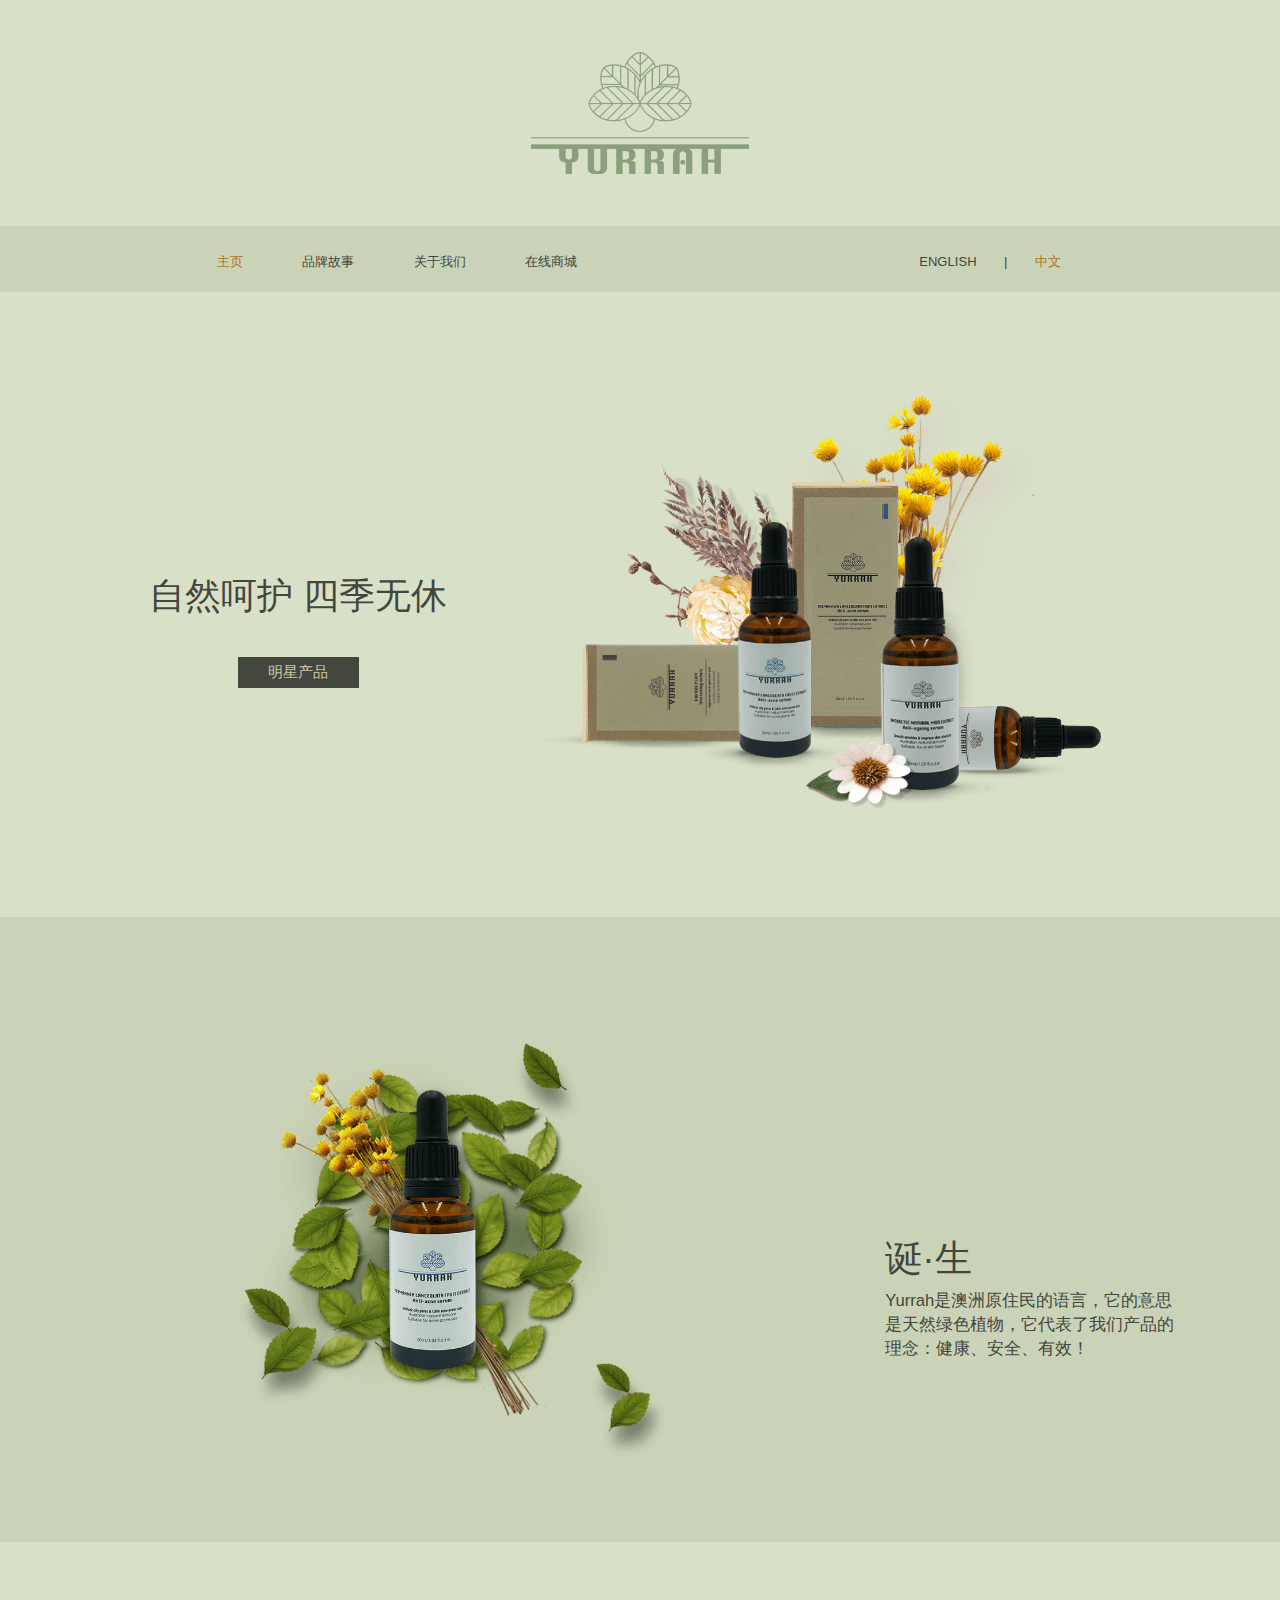
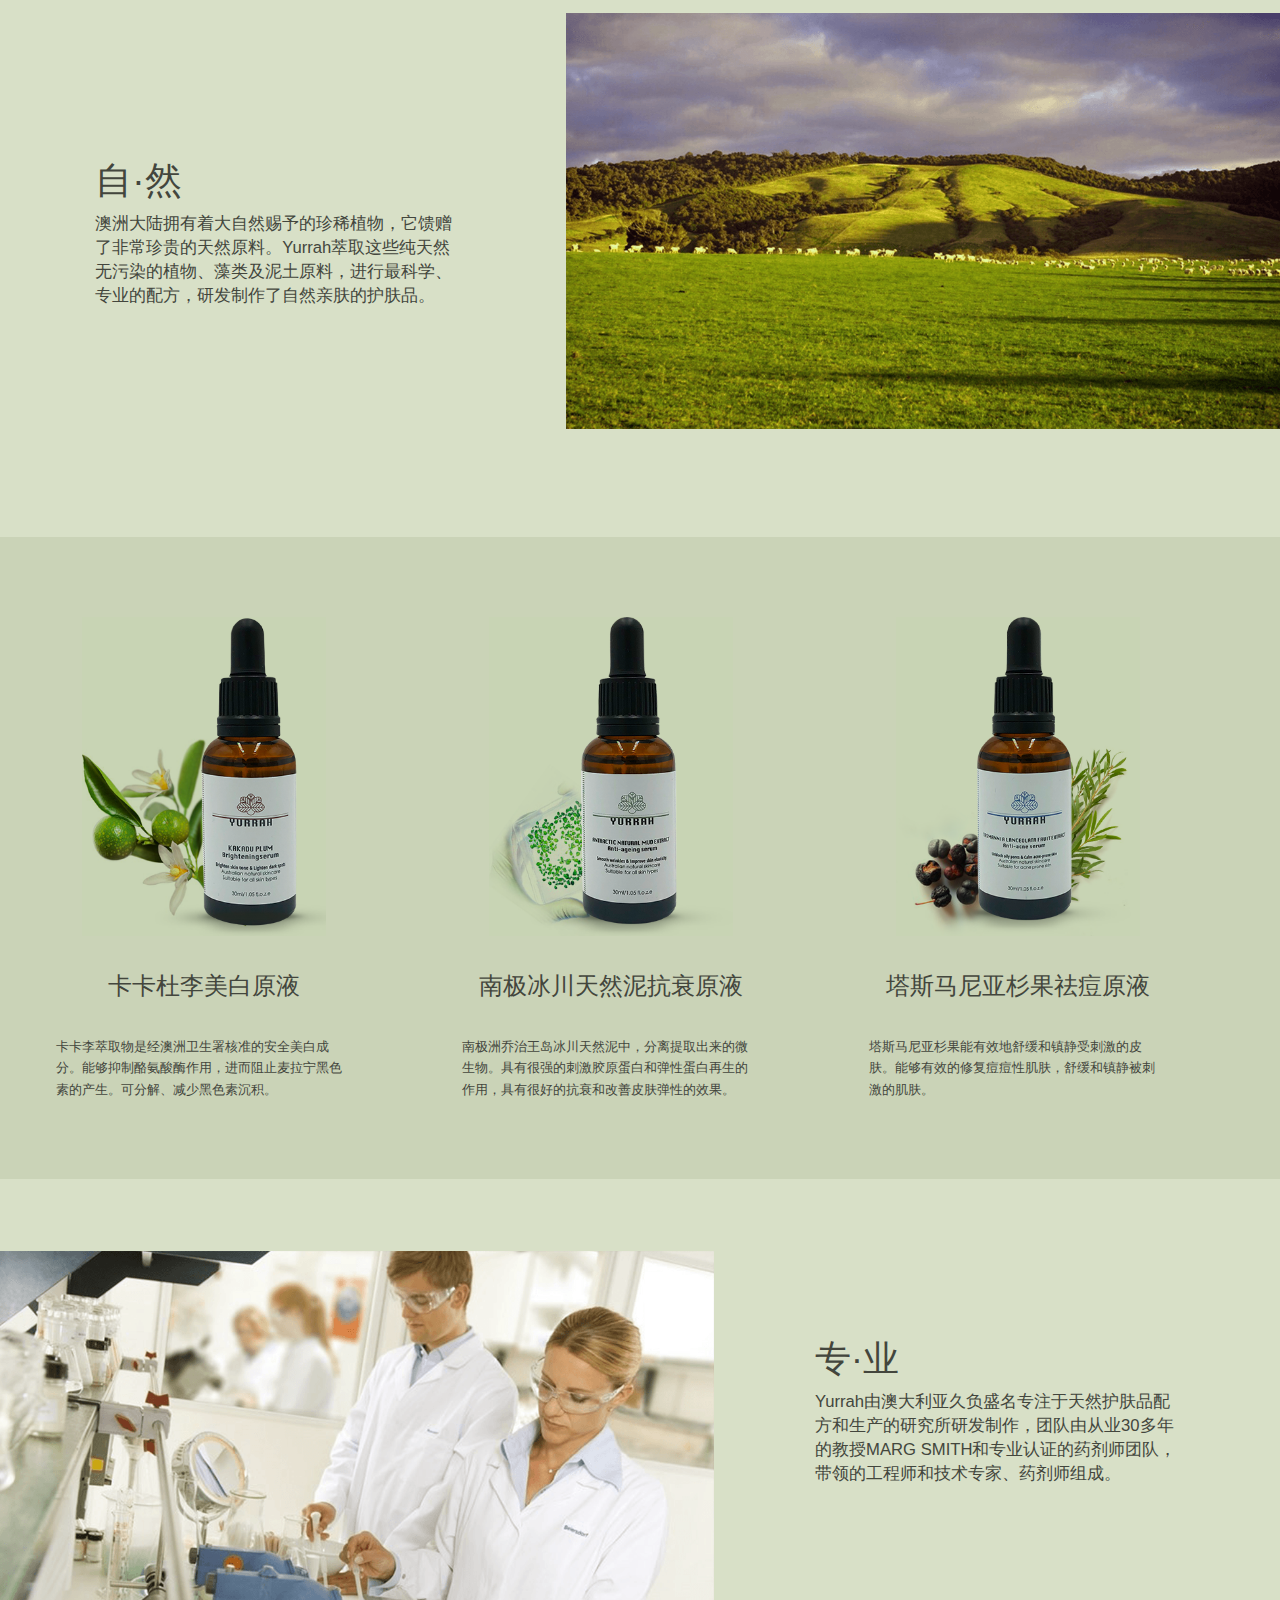
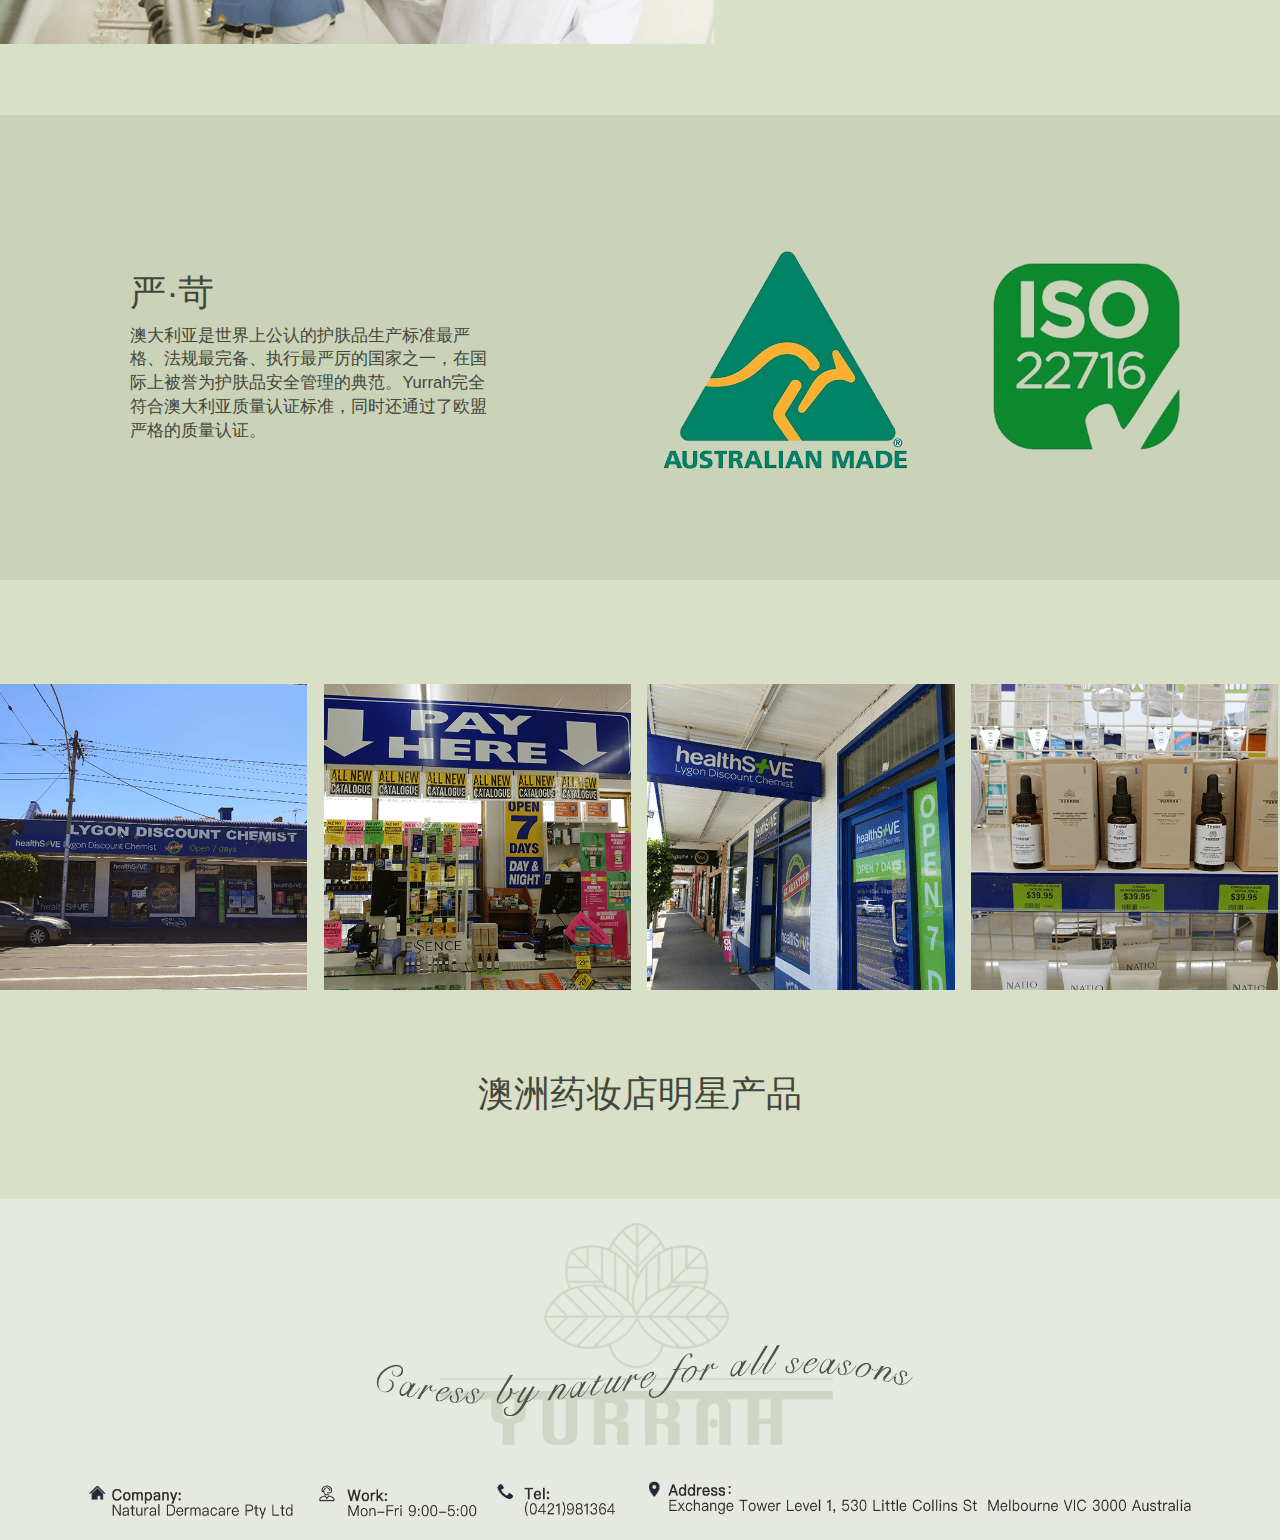
==== cn/index.html @ 92153300 "init" ====
<!DOCTYPE html>
<html lang="zh">
<head>
  <meta charset="UTF-8">
  <meta name="viewport" content="width=device-width, initial-scale=1, user-scalable=yes" />
  <title>Yurrah: 源自澳洲的天然护肤品牌</title>
  <link rel="stylesheet" href="../assets/home.css"></link>
  <script src="../assets/rem.js"></script>
</head>
<body>
  <div class="wrap home">
    <div class="home-logo" >
      <img src="../assets/home/logo-top.png" alt="">
    </div>
    <div class="section section-1" id="sticker">
      <script src="../assets/menu.js"></script>
    </div>
    <div class="section section-2">
      <img class="abs" src="../assets/home/1.png" alt="">
      <div class="text abs">
        <p class="desc">自然呵护 四季无休</p>
        <a class="button" href="hot.html">明星产品</a>
      </div>
    </div>
    <div class="section section-3">
      <img class="abs" src="../assets/home/2.png" alt="">
      <div class="text abs">
        <p class="title">诞·生</p>
        <p class="desc">
        Yurrah是澳洲原住民的语言，它的意思是天然绿色植物，它代表了我们产品的理念：健康、安全、有效！ 
        </p>
      </div>
    </div>
    <div class="section section-4">
      <img class="abs" src="../assets/home/14.png" alt="">
      <div class="text abs">
        <p class="title">自·然</p>
        <p class="desc">澳洲大陆拥有着大自然赐予的珍稀植物，它馈赠了非常珍贵的天然原料。Yurrah萃取这些纯天然无污染的植物、藻类及泥土原料，进行最科学、专业的配方，研发制作了自然亲肤的护肤品。</p>
      </div>
    </div>
    <div class="section section-5">
      <table>
        <tr class="img">
          <td><img id="p1" src="../assets/home/3.png" alt=""></td>
          <td><img id="p2" src="../assets/home/4.png" alt=""></td>
          <td><img id="p3" src="../assets/home/5.png" alt=""></td>
        </tr>
        <tr class="title">
          <td>卡卡杜李美白原液</td>
          <td>南极冰川天然泥抗衰原液</td>
          <td>塔斯马尼亚杉果祛痘原液</td>
        </tr>
        <tr class="desc">
          <td>卡卡李萃取物是经澳洲卫生署核准的安全美白成分。能够抑制酪氨酸酶作用，进而阻止麦拉宁黑色素的产生。可分解、减少黑色素沉积。</td>
          <td>南极洲乔治王岛冰川天然泥中，分离提取出来的微生物。具有很强的刺激胶原蛋白和弹性蛋白再生的作用，具有很好的抗衰和改善皮肤弹性的效果。</td>
          <td>塔斯马尼亚杉果能有效地舒缓和镇静受刺激的皮肤。能够有效的修复痘痘性肌肤，舒缓和镇静被刺激的肌肤。</td>
        </tr>
      </table>
    </div>
    <div class="section section-7">
      <img class="abs" src="../assets/home/13.png" alt="">
      <div class="text abs">
        <p class="title">专·业</p>
        <p class="desc">Yurrah由澳大利亚久负盛名专注于天然护肤品配方和生产的研究所研发制作，团队由从业30多年的教授MARG SMITH和专业认证的药剂师团队，带领的工程师和技术专家、药剂师组成。</p>
      </div>
    </div>
    <div class="section section-8">
      <img class="abs img1" src="../assets/home/6.png" alt="">
      <img class="abs img2" src="../assets/home/7.png" alt="">
      <div class="text abs">
        <p class="title">严·苛</p>
        <p class="desc">澳大利亚是世界上公认的护肤品生产标准最严格、法规最完备、执行最严厉的国家之一，在国际上被誉为护肤品安全管理的典范。Yurrah完全符合澳大利亚质量认证标准，同时还通过了欧盟严格的质量认证。</p>
      </div>
    </div>
    <div class="section section-9">
      <div class="images">
        <img class="img1" src="../assets/home/8.png" alt="">
        <img class="img2" src="../assets/home/9.png" alt="">
        <img class="img3" src="../assets/home/10.png" alt="">
        <img class="img3" src="../assets/home/11.png" alt="">
      </div>
      <div class="desc">澳洲药妆店明星产品</div>
    </div>
    <div class="footer">
      <script src="../assets/foot.js"></script>
    </div>
  </div>
</body>
<script src="https://cdn.staticfile.org/jquery/3.3.1/jquery.min.js"></script>
<script src="../assets/sticky.js"></script>
<script>
  $(document).ready(function(){
    $("#sticker").sticky({topSpacing:0});
  });
</script> 
</html>
---- assets/home.css ----
@import url(./main.css);
/*! HOME */

.section-2 { height: 10.5rem; }
  .section-2 .text{ left: 2.51rem; top: 4.83rem; font-size: 0.6rem; line-height: 0.6rem; text-align: center; letter-spacing: 120%;}
  .en .section-2 .text{  font-size: 0.38rem; }
  .section-2 .button { display:inline-block; margin: 0.7rem auto; background:#43463D; width:2.02rem; height:0.52rem; color:#CBC7A7; font-size: 0.26rem; line-height:0.52rem; text-align: center}
  .section-2 img { height: 7.05rem; right: 3.0rem; top: 1.7rem;}

.section-3 { height: 10.5rem; background: #CAD3B7; }
  .section-3 .text { right: 1.6rem; bottom: 3rem; width: 5.03rem; height: 2.06rem; color:#43463D; }
  /* .en .section-3 .text { width: 4.44rem; } */
  .section-3 .desc { font-size: 0.28rem; line-height: 0.4rem;}
  .section-3 .title { font-size: 0.62rem; margin-bottom: 0.2rem; line-height:0.62rem;}
  .en .section-3 .title { font-size: 0.6rem; }
  .section-3 img { width: 7.2rem; left: 4rem; top: 2rem;}
  
.section-4 { height: 10rem;  }
  .section-4 .text { left: 1.6rem; bottom: 3.14rem; width: 6.2rem; height: 3.14rem; color:#43463D; }
  /* .en .section-4 .text { top: 1.2rem; } */
  .section-4 .desc { font-size: 0.28rem; line-height: 0.4rem;}
  .section-4 .title { font-size: 0.62rem; margin-bottom: 0.2rem; line-height:0.62rem;}
  .section-4 img { right:0; top: 1.2rem; width: 12rem;}
  
.section-5 { background: #CAD3B7; padding: 1rem 0;}
  .section-5 table { text-align: center}
  .section-5 td { width: 5rem; padding: 0.3rem 0.9rem; vertical-align: bottom;}
  .section-5 .title td { font-size:0.4rem; line-height:0.4rem; text-align:center; vertical-align:middle}
  .en .section-5 .title td { font-size:0.24rem; font-weight:bold; line-height:0.24rem; text-align:center; vertical-align:middle}
  .section-5 .desc { font-size:0.22rem; line-height:0.36rem; text-align:left;}
  .section-5 .desc td{ vertical-align: top;}
  .section-5 img { width: 4.1rem; }

.section-6 { height: 12rem; text-align: center; background: #E6E9DF}
  .section-6 .logo-down { width: 6.63rem; margin: 1rem auto;}
  .section-6 .bottom-bg { width:100%; bottom:0; left:0; }
  .section-6 .text { text-align:center; color: #E9ECE2; font-size: 0.26rem; line-height:0.26rem; width:100%; bottom: 0.3rem; }

.section-7 { height: 9rem;  }
  .section-7 .text { right: 1.6rem; bottom: 3.14rem; width: 6.21rem; height: 3.14rem; color:#43463D; }
  .section-7 .desc { font-size: 0.28rem; line-height: 0.4rem;}
  .section-7 .title { font-size: 0.6rem; margin-bottom: 0.2rem; line-height:0.62rem;}
  .section-7 img { left:0; top: 1.2rem; width: 12rem;}

.section-8 { height: 7.8rem;  background: #CAD3B7}
  .section-8 .text { left: 2.19rem; bottom: 1.98rem; width: 6.2rem; height: 3.14rem; color:#43463D; }
  .section-8 .desc { font-size: 0.28rem; line-height: 0.4rem;}
  .section-8 .title { font-size: 0.6rem; margin-bottom: 0.2rem; line-height:0.62rem;}
  .section-8 .img1 { left:11.07rem; top: 1.98rem; width: 4.26rem;}
  .section-8 .img2 { left:16.12rem; top: 1.98rem; width: 4.26rem;}

.section-9 { text-align: center }
  .section-9 .desc { font-size: 0.61rem; line-height: 0.61rem; color: #43463D; margin: 1.45rem auto; }
  .section-9 .images { text-align: justify; margin-top: 1.75rem; }
  .section-9 img { width: 5.16rem; height: 5.14rem}

.footer { background-color: #E6E9DF }
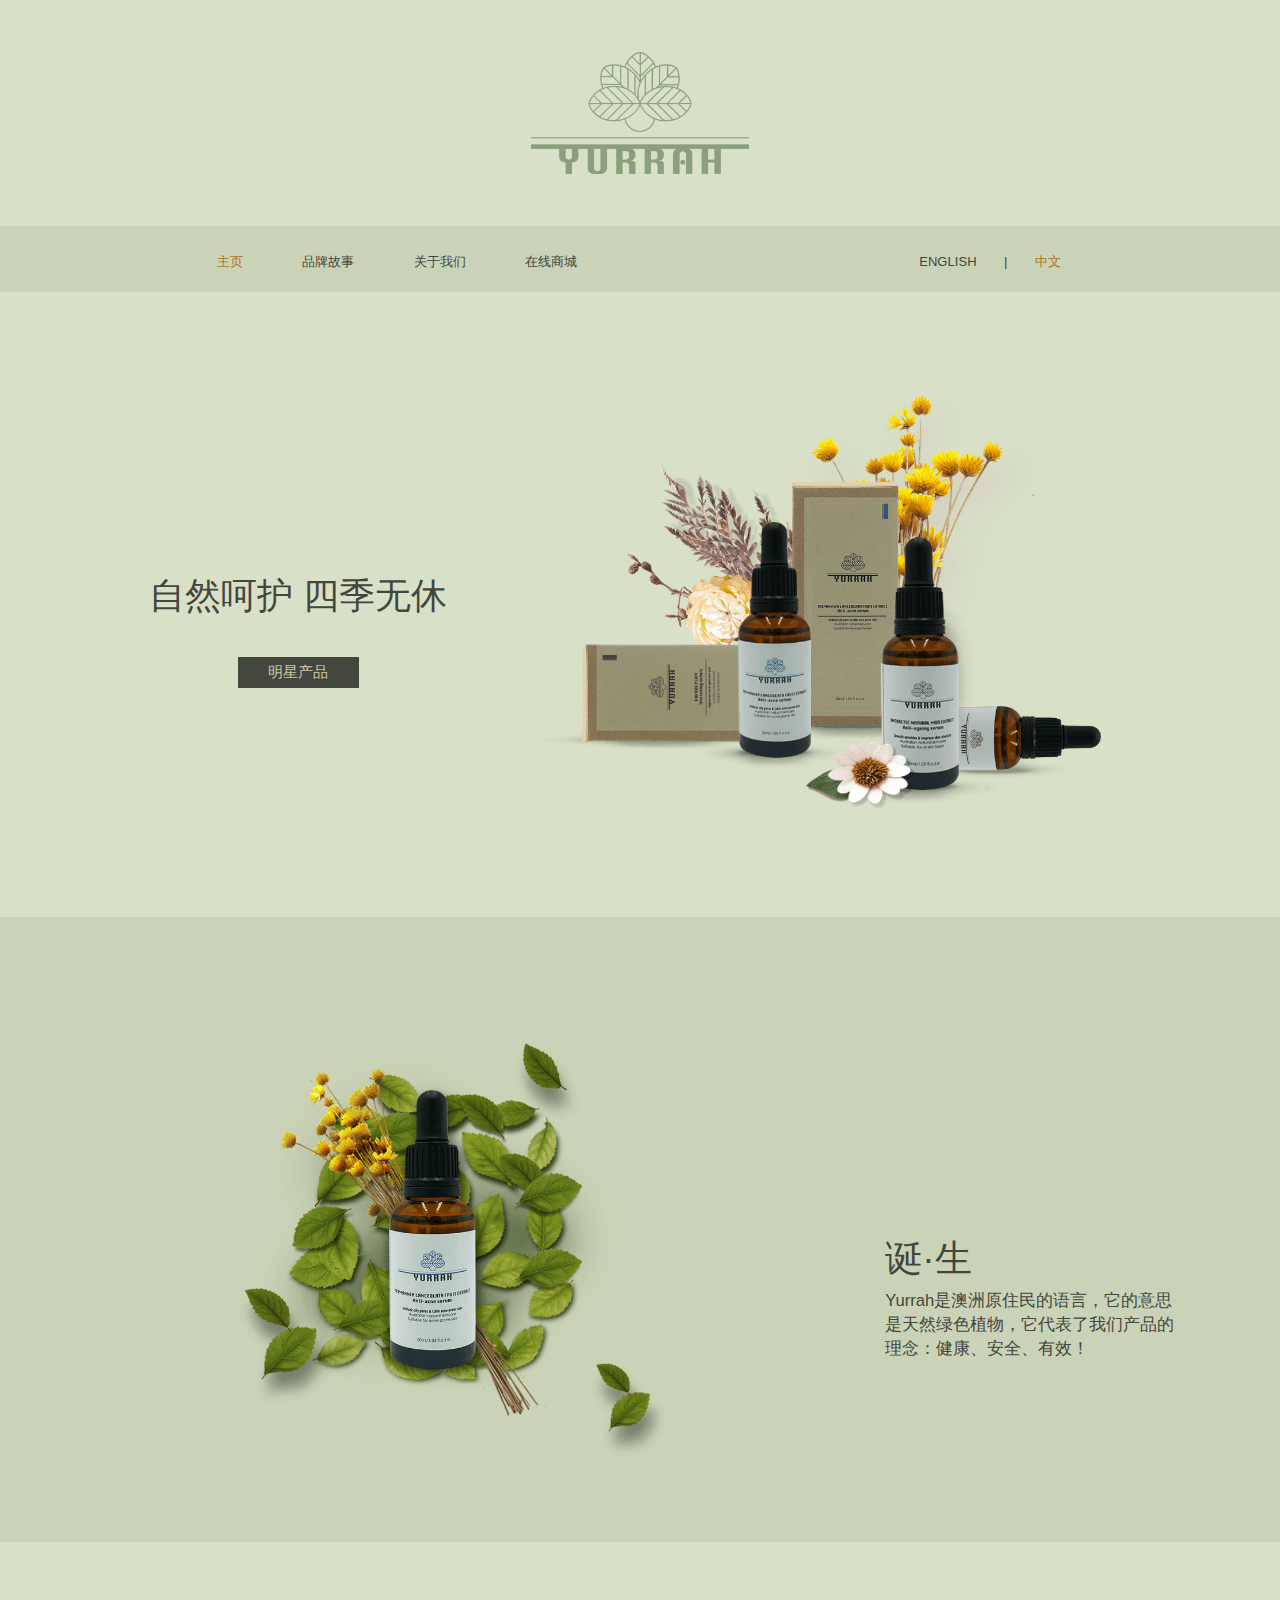
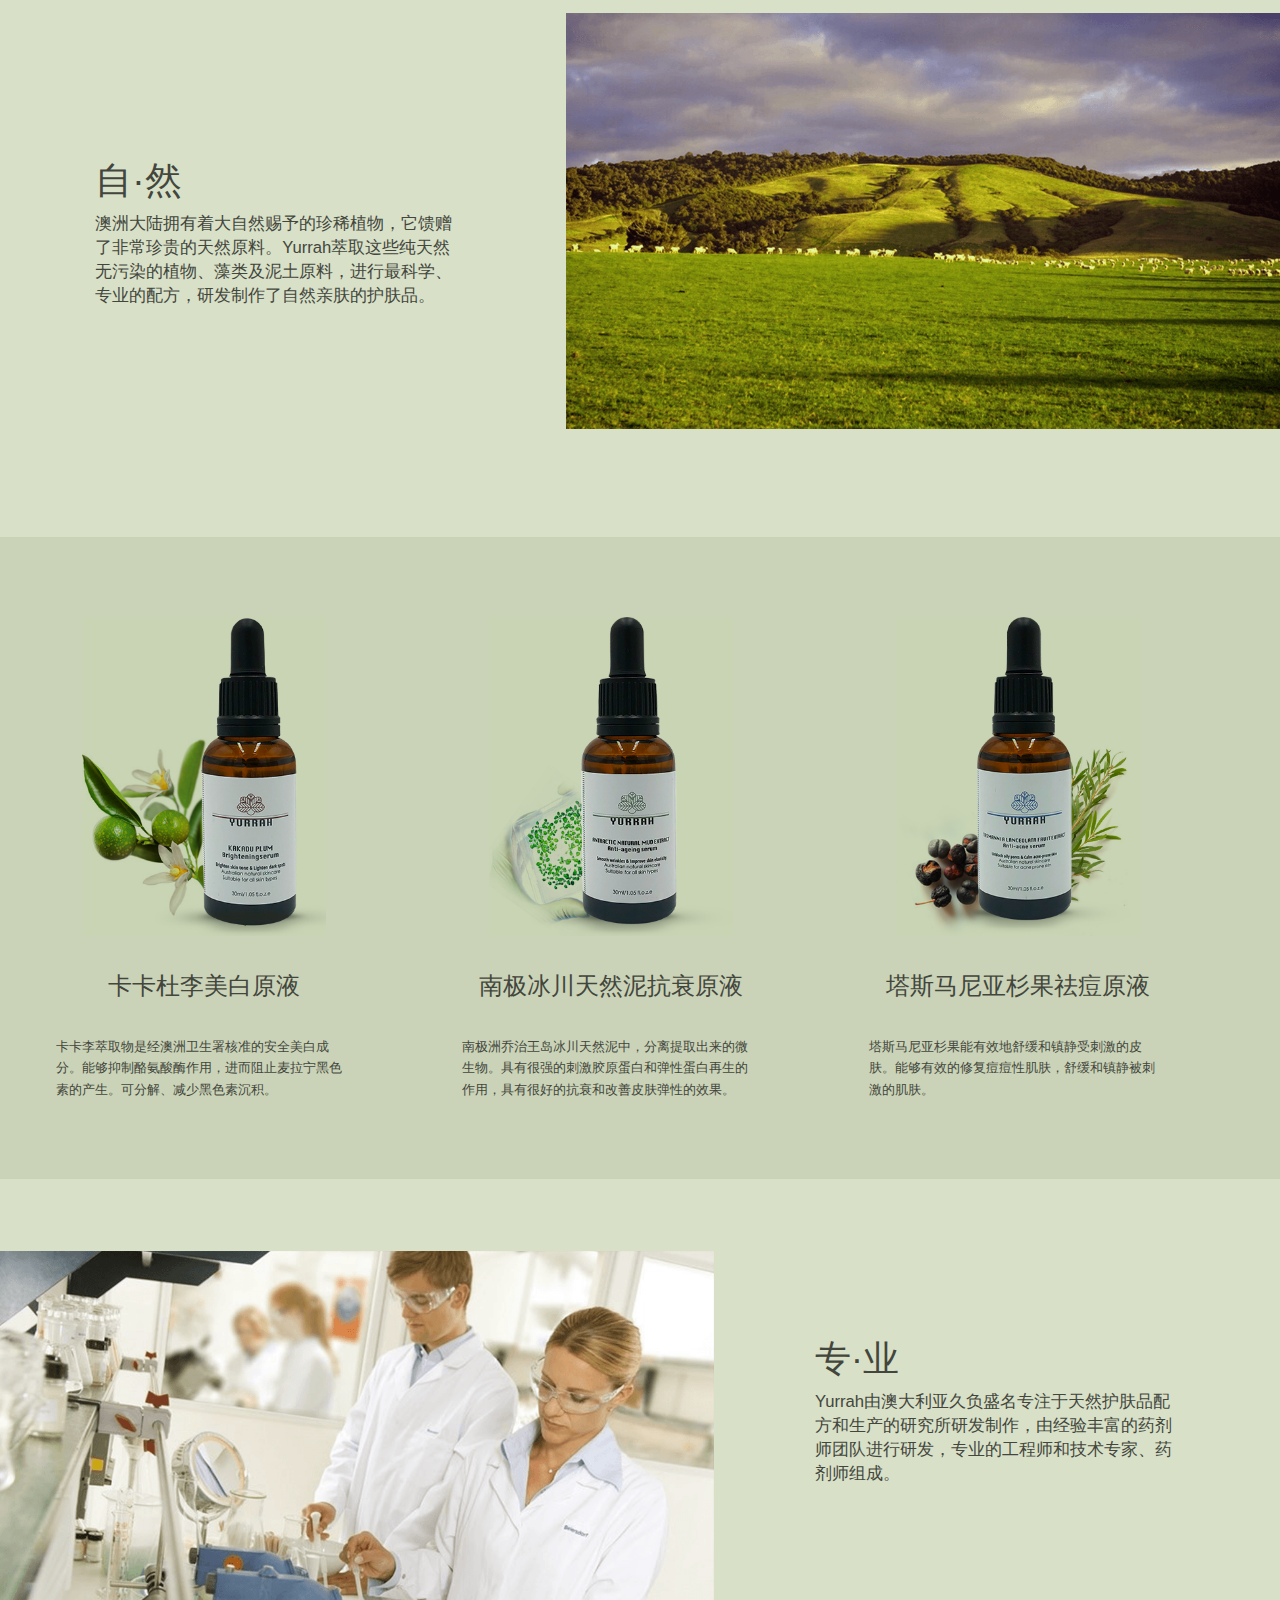
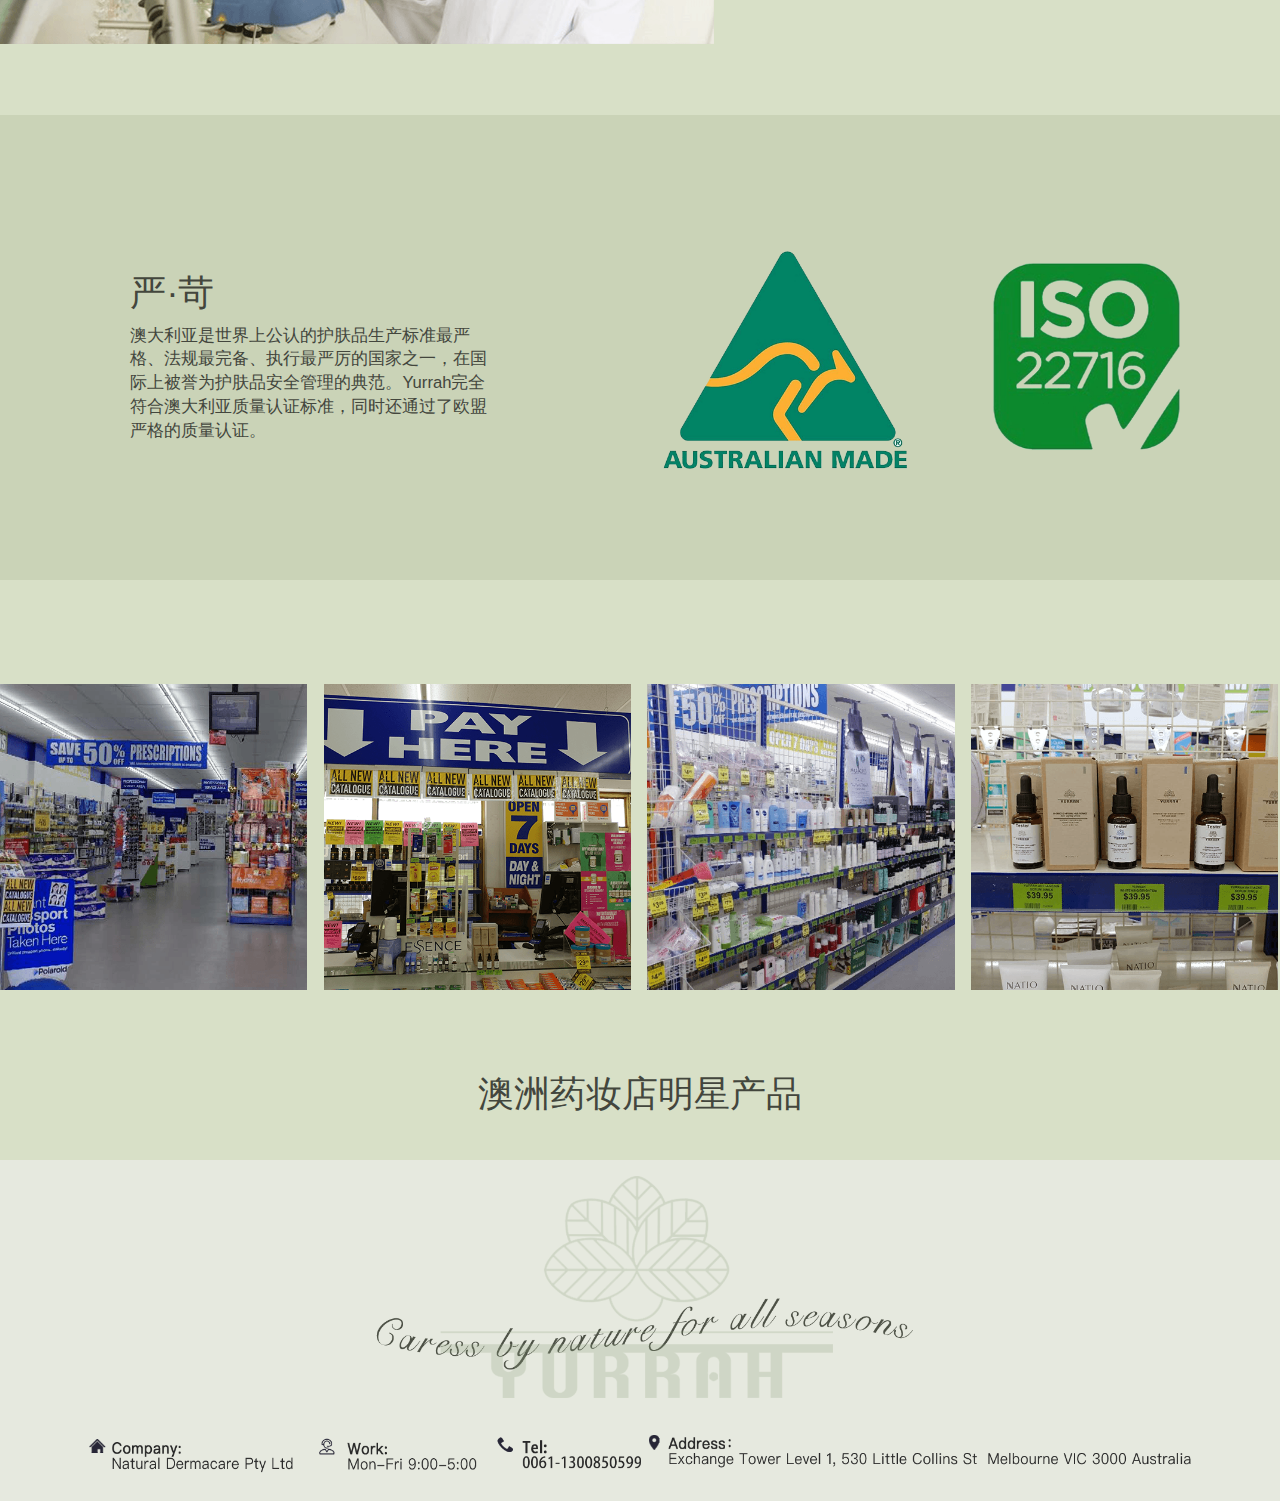
==== commit 5ad4220b: "update" ====
--- a/cn/index.html
+++ b/cn/index.html
@@ -61,7 +61,7 @@
       <img class="abs" src="../assets/home/13.png" alt="">
       <div class="text abs">
         <p class="title">专·业</p>
-        <p class="desc">Yurrah由澳大利亚久负盛名专注于天然护肤品配方和生产的研究所研发制作，团队由从业30多年的教授MARG SMITH和专业认证的药剂师团队，带领的工程师和技术专家、药剂师组成。</p>
+        <p class="desc">Yurrah由澳大利亚久负盛名专注于天然护肤品配方和生产的研究所研发制作，由经验丰富的药剂师团队进行研发，专业的工程师和技术专家、药剂师组成。</p>
       </div>
     </div>
     <div class="section section-8">
--- a/assets/home.css
+++ b/assets/home.css
@@ -50,9 +50,10 @@
   .section-8 .img2 { left:16.12rem; top: 1.98rem; width: 4.26rem;}
 
 .section-9 { text-align: center }
-  .section-9 .desc { font-size: 0.61rem; line-height: 0.61rem; color: #43463D; margin: 1.45rem auto; }
+  .section-9 .desc { font-size: 0.61rem; line-height: 0.61rem; color: #43463D; margin: 1.45rem auto 0.8rem auto; }
   .section-9 .images { text-align: justify; margin-top: 1.75rem; }
   .section-9 img { width: 5.16rem; height: 5.14rem}
+  .section-9 .desc .small { font-size: 0.28rem; line-height: 0.4rem; margin-top: 0.28rem;}
 
 .footer { background-color: #E6E9DF }
 
